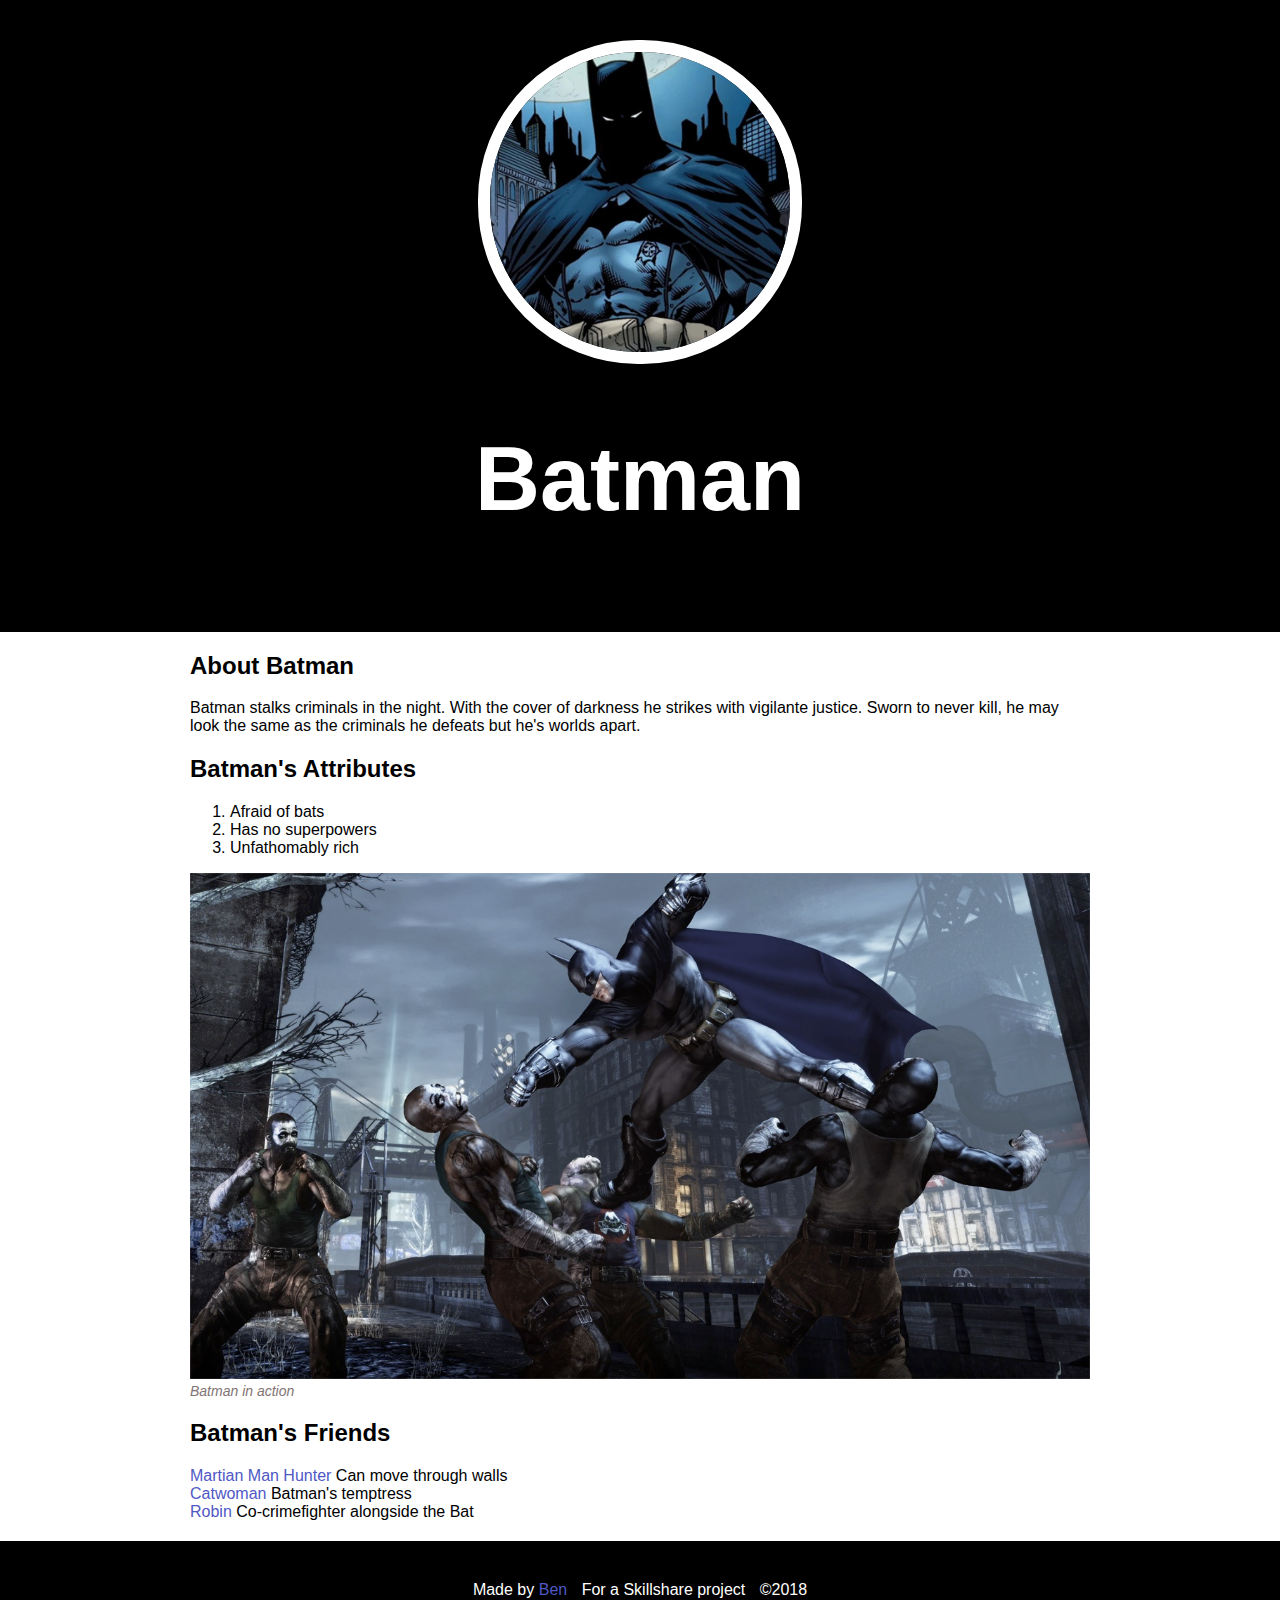
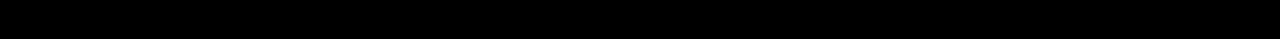
==== index.html @ 9580d7c4 "First commit for Batman page" ====
<!DOCTYPE html>
<html>
<head>
	<title>Batman</title>
	<link rel="stylesheet" type="text/css" href="css/batman.css">
</head>
<body>
	<!--secret comment-->
	<div class="wrapper">
		<header>
			<img src="img/profile.jpg">
			<h1>Batman</h1>
		</header>
		
			<div class="content">
			<h2>About Batman</h2>
			<p>Batman stalks criminals in the night. With the cover of darkness he strikes with vigilante justice. Sworn to never kill, he may look the same as the criminals he defeats but he's worlds apart.</p>
			<h2>Batman's Attributes</h2>
			<ol>
				<li>Afraid of bats</li>
				<li>Has no superpowers</li>
				<li>Unfathomably rich</li>
			</ol>

			<img class="big-image" src="img/big-image.jpg">
			<p class="caption">Batman in action</p>

			<h2>Batman's Friends</h2>
			<ul>
				<li><a href="https://banner2.kisspng.com/20180406/vcq/kisspng-martian-manhunter-superman-batman-the-flash-justic-justice-5ac7cc4b4d6979.0058799215230434033171.jpg" target="_blank" title="See this Character">Martian Man Hunter</a> Can move through walls</li>
				<li><a href="https://banner2.kisspng.com/20180409/yhw/kisspng-catwoman-batman-arkham-city-harley-quinn-female-catwoman-5acaea28b417c3.4580958015232476567377.jpg" target="_blank" title="See this Character">Catwoman</a> Batman's temptress</li>
				<li><a href="https://banner2.kisspng.com/20180206/ese/kisspng-robin-batman-nightwing-jason-todd-red-hood-robin-comic-png-photos-5a798006b848b8.5888140115179120707548.jpg" target="_blank"  title="See this Character">Robin</a> Co-crimefighter alongside the Bat</li>
			</ul>
			</div>
		<footer>
			<ul>
				<li>Made by <a href="https://benbrownmusic.bandcamp.com/" target="_blank" title="Find my music">Ben</a></li>
				<li>For a Skillshare project</li>
				<li>&copy;2018</li>
			</ul>
		</footer>
	</div>
</body>
</html>
---- css/batman.css ----
html,body{
	font-family: Arial, sans-serif;
	margin: 0;
}

header{
	background-color: #000000;
	padding:40px;
	text-align: center;
}

header img{
	object-fit: cover;
    width: 300px;
    height: 300px;
    border-radius: 160px;
    border: 12px solid #ffffff;
}

header h1{
	color: white;
	font-size: 90px;
	text-align: center;
}

.content{
	max-width: 900px;
	margin: 0 auto;
	padding:0 20px;
}

img.big-image{
	max-width: 100%;
}

p.caption{
	font-size: 14px;
    color: #827474;
    font-style: italic;
    margin: 0px;
}

ul{
	list-style: none;
	padding:0;
	margin:0;
}

a{
	color:#4f58c5;
	text-decoration: none;
}

footer{
	margin-top: 20px;
	padding: 40px 20px;
	background-color: #000000;
	color: white;
}

footer ul{
	text-align: center;
}

footer ul li{
	display:inline-block;
	margin:0 5px;
}
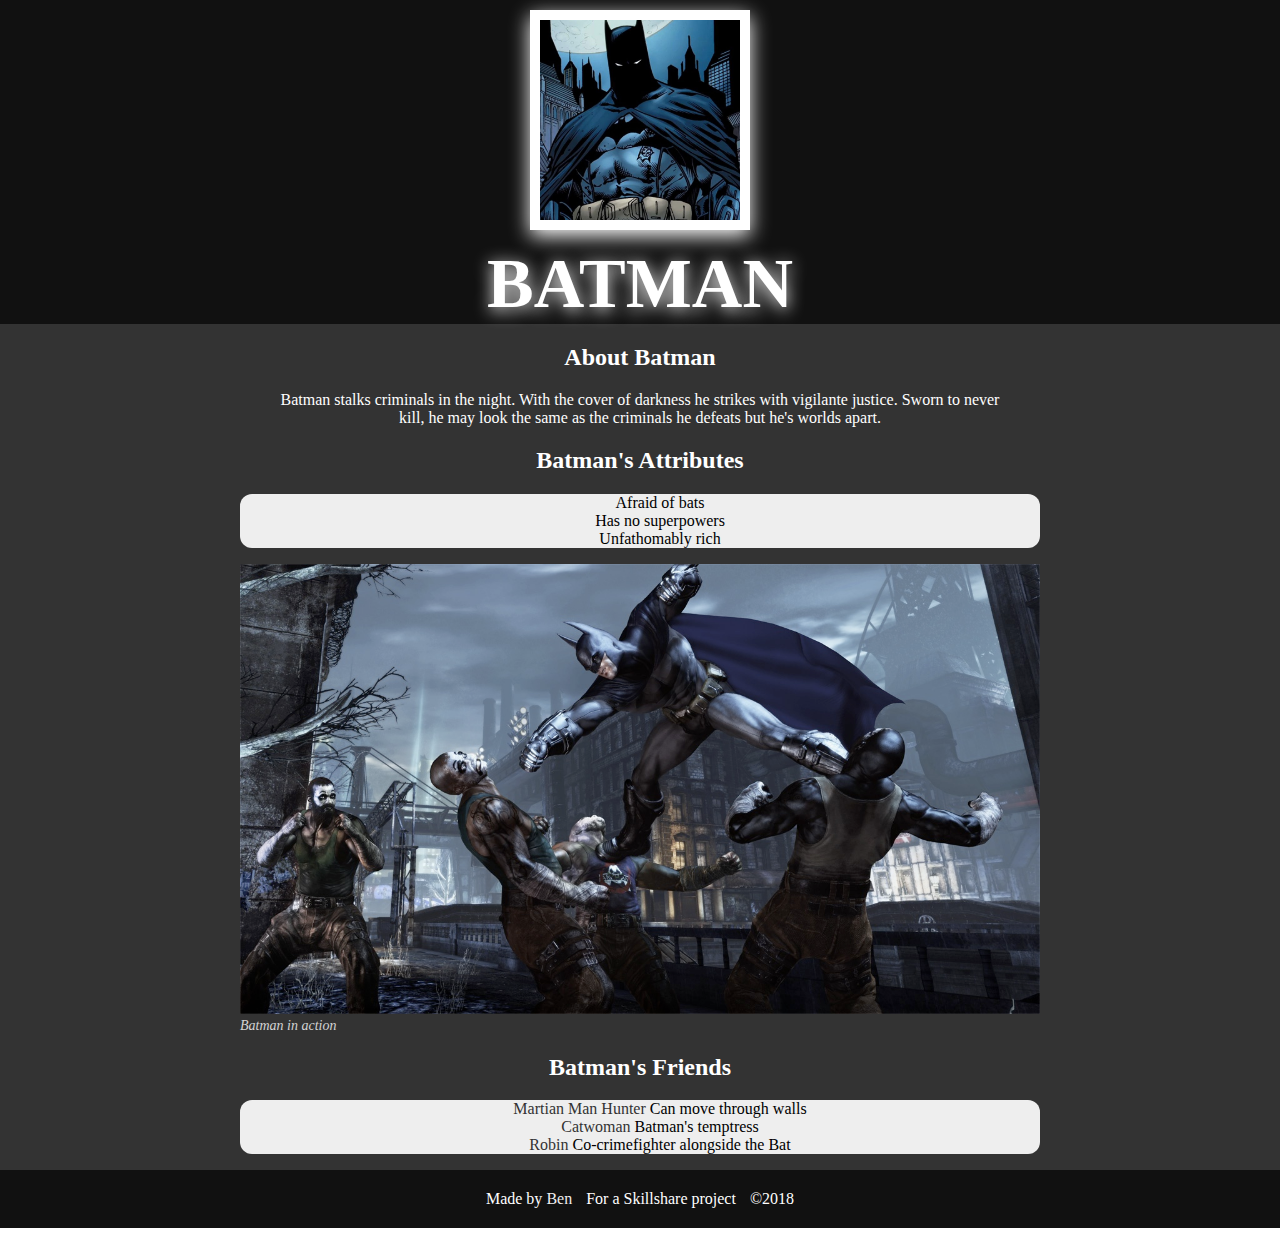
==== commit 63e30f02: "rando save" ====
--- a/index.html
+++ b/index.html
@@ -2,7 +2,7 @@
 <html>
 <head>
 	<title>Batman</title>
-	<link rel="stylesheet" type="text/css" href="css/batman.css">
+	<link rel="stylesheet" type="text/css" href="css/batman-alt-2.css">
 </head>
 <body>
 	<!--secret comment-->
@@ -14,9 +14,9 @@
 		
 			<div class="content">
 			<h2>About Batman</h2>
-			<p>Batman stalks criminals in the night. With the cover of darkness he strikes with vigilante justice. Sworn to never kill, he may look the same as the criminals he defeats but he's worlds apart.</p>
+			<p class="bio">Batman stalks criminals in the night. With the cover of darkness he strikes with vigilante justice. Sworn to never kill, he may look the same as the criminals he defeats but he's worlds apart.</p>
 			<h2>Batman's Attributes</h2>
-			<ol>
+			<ol class="lists">
 				<li>Afraid of bats</li>
 				<li>Has no superpowers</li>
 				<li>Unfathomably rich</li>
@@ -26,7 +26,7 @@
 			<p class="caption">Batman in action</p>
 
 			<h2>Batman's Friends</h2>
-			<ul>
+			<ul class="lists">
 				<li><a href="https://banner2.kisspng.com/20180406/vcq/kisspng-martian-manhunter-superman-batman-the-flash-justic-justice-5ac7cc4b4d6979.0058799215230434033171.jpg" target="_blank" title="See this Character">Martian Man Hunter</a> Can move through walls</li>
 				<li><a href="https://banner2.kisspng.com/20180409/yhw/kisspng-catwoman-batman-arkham-city-harley-quinn-female-catwoman-5acaea28b417c3.4580958015232476567377.jpg" target="_blank" title="See this Character">Catwoman</a> Batman's temptress</li>
 				<li><a href="https://banner2.kisspng.com/20180206/ese/kisspng-robin-batman-nightwing-jason-todd-red-hood-robin-comic-png-photos-5a798006b848b8.5888140115179120707548.jpg" target="_blank"  title="See this Character">Robin</a> Co-crimefighter alongside the Bat</li>
--- a/css/batman-alt-2.css
+++ b/css/batman-alt-2.css
@@ -0,0 +1,86 @@
+html,body{
+	font-family: cambria, serif;
+	margin:0;
+}
+
+div.wrapper{
+	background-color: #333333;
+}
+
+header{
+	background-color: #111111;
+	text-align: center;
+}
+
+header img{
+	margin-top: 10px;
+	object-fit: cover;
+	width: 200px;
+	height: 200px;
+	border: 10px solid #ffffff;
+	box-shadow: 0 6px 19px white;
+}
+
+h1{
+	margin:10px;
+	color:white;
+	font-size: 70px;
+	text-shadow: 0 3px 17px white;
+	text-transform: uppercase;
+}
+
+.content{
+	 max-width: 800px;
+	 margin:0 auto;
+	 padding:0 20px;
+	 text-align: center;
+	background-color: #333333;
+	color:white;
+}
+
+p.bio{
+	padding: 0 35px;
+}
+
+img.big-image{
+	max-width: 100%;
+}
+p.caption{
+	margin-top: 0;
+	color: lightgrey;
+	font-size: 14px;
+	font-style: italic;
+	text-align: left;
+}
+
+.lists{
+	list-style:none;
+	background-color: #eeeeee;
+	color:black;
+	border-radius: 12px;
+}
+
+a{
+	text-decoration: none;
+	color: #333333;
+}
+
+
+footer{
+	color:white;
+	background-color: #111111;
+}
+
+footer ul{
+	text-align: center;
+	padding: 20px;
+}
+
+footer ul li{
+	display: inline-block;
+	padding: 0 5px;
+}
+
+footer a{
+	color:#eeeeee;
+}